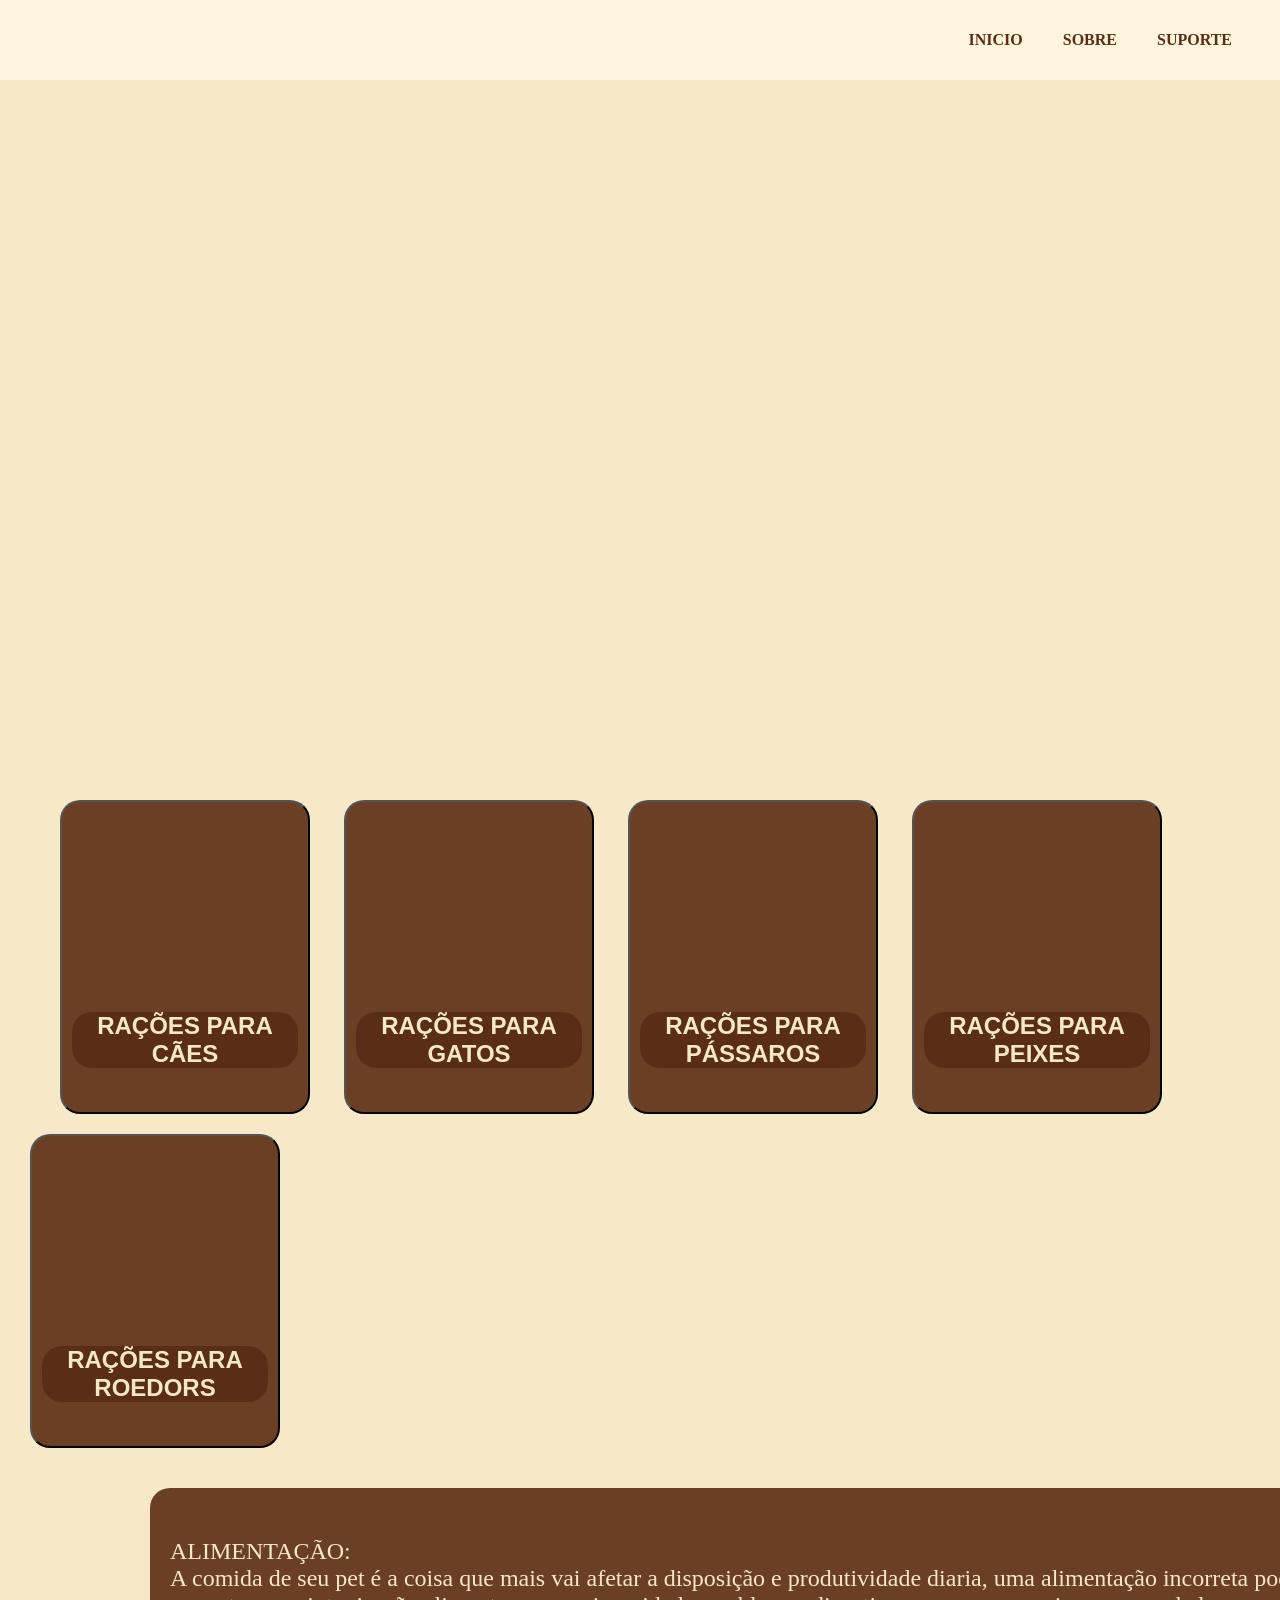
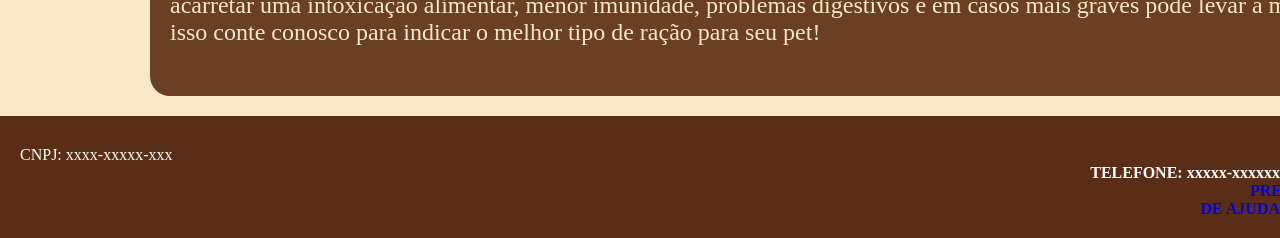
==== Cães.html @ 3ad49b36 "antes antes" ====
<!DOCTYPE html>
<html lang="en">
<head>
    <meta charset="UTF-8">
    <meta name="viewport" content="width=device-width, initial-scale=1.0">
    <title>PATAS & PELOS</title>
    <link rel="stylesheet" href="Ração.css">
</head>
<body>
<nav class="nav">
    <a href="http://127.0.0.1:5500/INDEX.HTML"><img src="IMG/LOGO.png" alt="" class="LOGO"></a>
    <ul class="nav-list">
        <a href="#" class="a">
            <li>
                <b>
                    INICIO
                </b>            
        </li>
    </a>
        <a href="#SOBRE" class="a">
            <li>
                <b>
            SOBRE
        </b> 
        </li>
    </a>
        <a href="#SUPORTE" class="a">
            <li>
                <b>
            SUPORTE
        </b> 
        </li>
    </a>
    </ul>
</nav>


    <div class="PRINCIPAL">

</div>
<section class="LINK">
<div>
    <a href="http://127.0.0.1:5500/C%C3%A3es.html"><button type="submit" class="ração"><h6>RAÇÕES PARA CÃES</h6></button></a>
    <a href="http://127.0.0.1:5500/gatos.html"><button type="submit" class="REMEDIOS"><h6>RAÇÕES PARA GATOS</h6></button></a>
    <a href="http://127.0.0.1:5500/passaros.html"><button type="submit" class="banho"><h6>RAÇÕES PARA PÁSSAROS</h6></button></a>
    <a href="http://127.0.0.1:5500/peixes.html"><button type="submit" class="tosa"><h6>RAÇÕES PARA PEIXES</h6></button></a>
    <a href="http://127.0.0.1:5500/roedores.html"><button type="submit" class="HOTEL"><h6>RAÇÕES PARA ROEDORS</h6></button></a> 
</div>

<section>
    <section class="comida">
        <div>
            ALIMENTAÇÃO: <br>
            A comida de seu pet é a coisa que mais vai afetar a disposição e produtividade diaria, uma alimentação incorreta pode acarretar uma intoxicação alimentar, menor imunidade, problemas digestivos e em casos mais graves pode levar a morte, por isso conte conosco para indicar o melhor tipo de ração para seu pet!
        </div>
</section>

<footer id="SUPORTE">
<P class="CNPJ">CNPJ:  xxxx-xxxxx-xxx</P>
<b class="TELEFONE">TELEFONE: xxxxx-xxxxxx</b> 
<a href="http://127.0.0.1:5500/c%20vira.html"><b class="ajuda">PRECISO DE AJUDA</b></a>
</footer>

</body>
</html>
---- Ração.css ----
*{
    margin: 0;
    padding: 0;
}

body{
    background-color: #F7E8C8;
}

.nav {
    background-color: #FFF5DF;
    height: 80px;
    width: 100%;
    display: flex;
    justify-content: flex-end;
    position: fixed;
    top: 0;
    z-index: 9;}

    .nav-list{
        display: flex;
        align-items: center;
        list-style: none;
        margin-right: 28px;
    }

    .a{
        text-decoration: none;
        color: #5A2E16;
        padding: 20px;
    }

    .a:hover{
        color: #C96A16;
        border: solid #B87900;
        border-radius: 200px;
    }

.PRINCIPAL{
    margin-top: 80px;
    padding: 350px;
    background-image: url(IMG/Rações_principal.jpg);
    background-size: 1640px 700px;
    background-repeat: no-repeat;
}

.PRINCIPAL button:hover{
    color: #000000;
}

.LOGO{
    background-repeat: no-repeat;
    margin-right: 1210px;
    justify-content:flex-start;
    height: 80px;
    width: 80px;
}

.link{
margin-left: 40px;
}

.ração{
    margin-top: 20px;
    margin-left: 60px;
    width: 250px;
    height: 250px;
    background-color: #6B3F24;
    padding-left: 10px;
    padding-right: 10px;    
    padding-top: 10px;
    padding-bottom: 300px;
    border-radius: 20px;
    background-image: url(IMG/Ração\ para\ cães.jpg);
    background-repeat: no-repeat;
    background-size: 246px 130px;
    margin-bottom: 20px;
}

.REMEDIOS{
    width: 250px;
    height: 250px;
    margin-left: 30px;
    background-color:#6B3F24;
    padding-left: 10px;
    padding-right: 10px;    
    padding-top: 10px;
    padding-bottom: 300px;
    border-radius: 20px;
    background-image: url(IMG/Ração\ para\ gatos.jpg);
    background-repeat: no-repeat;
    background-size: 246px 130px;
    margin-bottom: 20px;
}

.banho{
    width: 250px;
    height: 250px;
    margin-left: 30px;
    background-color:#6B3F24;
    padding-left: 10px;
    padding-right: 10px;    
    padding-top: 10px;
    padding-bottom: 300px;
    border-radius: 20px;
    background-image: url(IMG/Ração\ para\ passaros.jpg);
    background-repeat: no-repeat;
    background-size: 246px 130px;
    margin-bottom: 20px;
}

.tosa{
    width: 250px;
    height: 250px;
    margin-left: 30px;
    background-color: #6B3F24;
    padding-left: 10px;
    padding-right: 10px;    
    padding-top: 10px;
    padding-bottom: 300px;
    border-radius: 20px;
    background-image: url(IMG/Ração\ para\ raçaõ\ para\ peixes.jpg);
    background-repeat: no-repeat;
    background-size: 246px 130px;
    margin-bottom: 20px;
}

.HOTEL{
    width: 250px;
    height: 250px;
    margin-left: 30px;
    background-color: #6B3F24;
    padding-left: 10px;
    padding-right: 10px;    
    padding-top: 10px;
    padding-bottom: 300px;
    border-radius: 20px;
    background-image: url(IMG/Ração\ para\ roedores.jpg);
    background-repeat: no-repeat;
    background-size: 246px 130px;
    margin-bottom: 20px;
}

h6{
    margin-top: 200px;
    font-size: x-large;
    color: #F7E8C8;
    background-color:#5A2E16;
    border-radius: 20px;
}

footer{
    background-color: #5A2E16;
    color:#ffffff;
    padding-bottom: 20px;
    padding-top: 10px;
    text-align: end;
}

.TELEFONE {
    margin-left: 20px;
    text-align: start;
}

.CNPJ{
    margin-left: 20px;
    margin-top: 20px;
    text-align: start;
    font-style: bold;
}

.ajuda{
    margin-left: 1250px;
}

a {
    text-decoration: none;
}

.comida {
    font-size: x-large;
    color: #F7E8C8;;
    margin-top: 20px;
    margin-left: 150px;
    width: 1200px;
    background-color: #6B3F24;
    padding-left: 20px;
    padding-right: 20px;    
    padding-top: 50px;
    padding-bottom: 50px;
    border-radius: 20px;
    background-repeat: no-repeat;
    background-size: 100px 130px;
    margin-bottom: 20px;
}
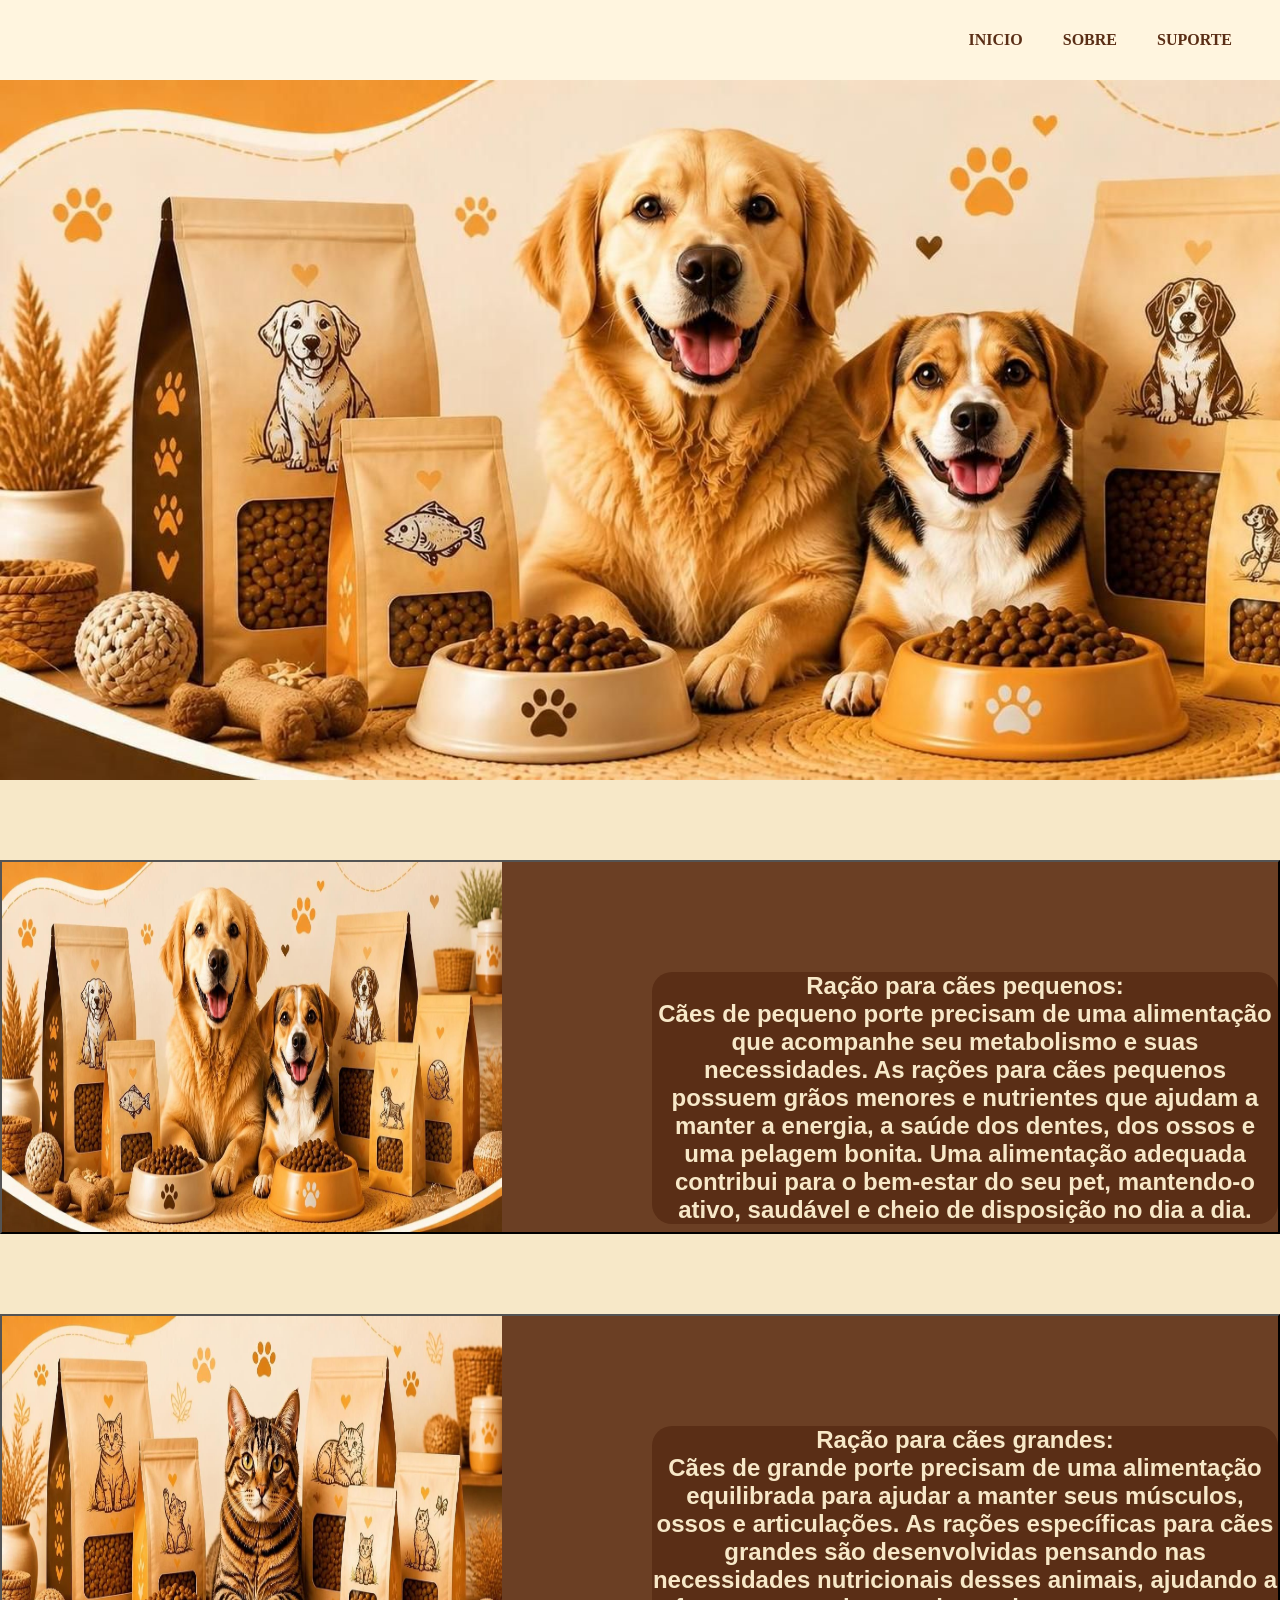
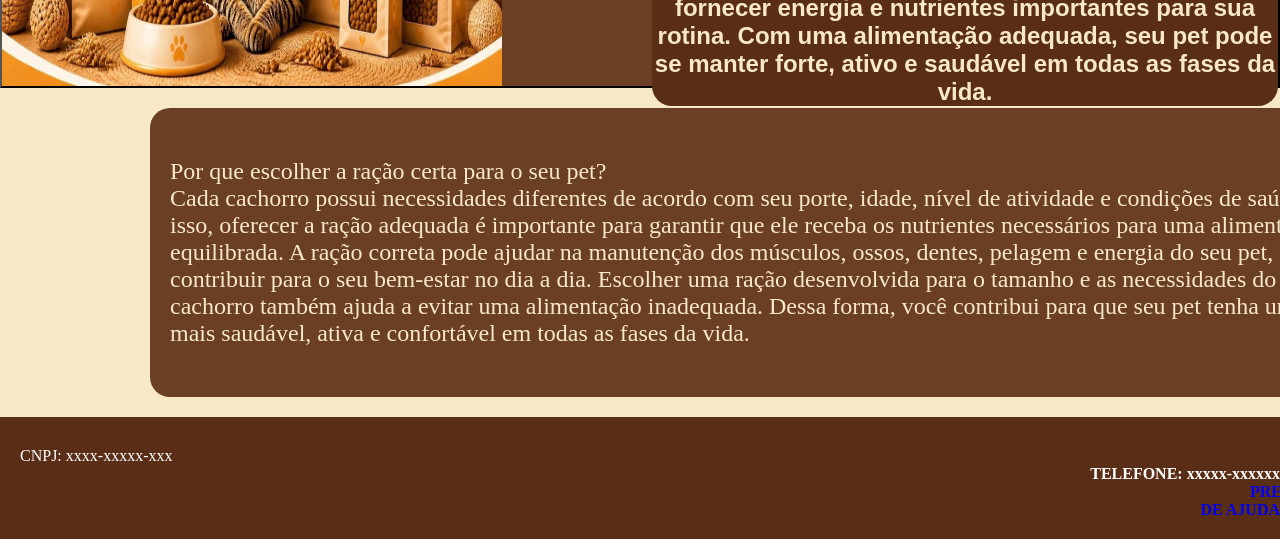
==== commit 53db9e33: "batata" ====
--- a/Cães.html
+++ b/Cães.html
@@ -4,7 +4,7 @@
     <meta charset="UTF-8">
     <meta name="viewport" content="width=device-width, initial-scale=1.0">
     <title>PATAS & PELOS</title>
-    <link rel="stylesheet" href="Ração.css">
+    <link rel="stylesheet" href="cãe.css">
 </head>
 <body>
 <nav class="nav">
@@ -40,19 +40,25 @@
 </div>
 <section class="LINK">
 <div>
-    <a href="http://127.0.0.1:5500/C%C3%A3es.html"><button type="submit" class="ração"><h6>RAÇÕES PARA CÃES</h6></button></a>
-    <a href="http://127.0.0.1:5500/gatos.html"><button type="submit" class="REMEDIOS"><h6>RAÇÕES PARA GATOS</h6></button></a>
-    <a href="http://127.0.0.1:5500/passaros.html"><button type="submit" class="banho"><h6>RAÇÕES PARA PÁSSAROS</h6></button></a>
-    <a href="http://127.0.0.1:5500/peixes.html"><button type="submit" class="tosa"><h6>RAÇÕES PARA PEIXES</h6></button></a>
-    <a href="http://127.0.0.1:5500/roedores.html"><button type="submit" class="HOTEL"><h6>RAÇÕES PARA ROEDORS</h6></button></a> 
+    <a href="http://127.0.0.1:5500/C%C3%A3es.html"><button type="submit" class="ração"><h6>
+        Ração para cães pequenos: <br>
+        Cães de pequeno porte precisam de uma alimentação que acompanhe seu metabolismo e suas necessidades. As rações para cães pequenos possuem grãos menores e nutrientes que ajudam a manter a energia, a saúde dos dentes, dos ossos e uma pelagem bonita. Uma alimentação adequada contribui para o bem-estar do seu pet, mantendo-o ativo, saudável e cheio de disposição no dia a dia.
+        
+        </h6></button></a>
+    <a href="http://127.0.0.1:5500/gatos.html"><button type="submit" class="REMEDIOS"><h6>
+         Ração para cães grandes: <br>
+        Cães de grande porte precisam de uma alimentação equilibrada para ajudar a manter seus músculos, ossos e articulações. As rações específicas para cães grandes são desenvolvidas pensando nas necessidades nutricionais desses animais, ajudando a fornecer energia e nutrientes importantes para sua rotina. Com uma alimentação adequada, seu pet pode se manter forte, ativo e saudável em todas as fases da vida.
+        
+        </h6></button></a>
 </div>
 
 <section>
     <section class="comida">
         <div>
-            ALIMENTAÇÃO: <br>
-            A comida de seu pet é a coisa que mais vai afetar a disposição e produtividade diaria, uma alimentação incorreta pode acarretar uma intoxicação alimentar, menor imunidade, problemas digestivos e em casos mais graves pode levar a morte, por isso conte conosco para indicar o melhor tipo de ração para seu pet!
-        </div>
+         Por que escolher a ração certa para o seu pet? <br>
+            Cada cachorro possui necessidades diferentes de acordo com seu porte, idade, nível de atividade e condições de saúde. Por isso, oferecer a ração adequada é importante para garantir que ele receba os nutrientes necessários para uma alimentação equilibrada. A ração correta pode ajudar na manutenção dos músculos, ossos, dentes, pelagem e energia do seu pet, além de contribuir para o seu bem-estar no dia a dia.
+            Escolher uma ração desenvolvida para o tamanho e as necessidades do seu cachorro também ajuda a evitar uma alimentação inadequada. Dessa forma, você contribui para que seu pet tenha uma rotina mais saudável, ativa e confortável em todas as fases da vida.
+            </div>
 </section>
 
 <footer id="SUPORTE">
--- a/cãe.css
+++ b/cãe.css
@@ -0,0 +1,141 @@
+*{
+    margin: 0;
+    padding: 0;
+}
+
+body{
+    background-color: #F7E8C8;
+}
+
+.nav {
+    background-color: #FFF5DF;
+    height: 80px;
+    width: 100%;
+    display: flex;
+    justify-content: flex-end;
+    position: fixed;
+    top: 0;
+    z-index: 9;}
+
+    .nav-list{
+        display: flex;
+        align-items: center;
+        list-style: none;
+        margin-right: 28px;
+    }
+
+    .a{
+        text-decoration: none;
+        color: #5A2E16;
+        padding: 20px;
+    }
+
+    .a:hover{
+        color: #C96A16;
+        border: solid #B87900;
+        border-radius: 200px;
+    }
+
+.PRINCIPAL{
+    margin-top: 80px;
+    padding: 350px;
+    background-image: url(IMG/Ração\ para\ cães.jpg);
+    background-size: 1640px 700px;
+    background-repeat: no-repeat;
+}
+
+.PRINCIPAL button:hover{
+    color: #000000;
+}
+
+.LOGO{
+    background-repeat: no-repeat;
+    margin-right: 1210px;
+    justify-content:flex-start;
+    height: 80px;
+    width: 80px;
+}
+
+.link{
+margin-left: 40px;
+}
+
+.ração{
+    margin-top: 80px;
+    height: 250px;
+    background-color: #6B3F24;   
+    padding-top: 10px;
+    padding-bottom: 360px;
+    background-image: url(IMG/Ração\ para\ cães.jpg);
+    background-repeat: no-repeat;
+    background-size: 500px 370px;
+    margin-bottom: 80px;
+    flex: 1;
+    display: flex;
+}
+
+.REMEDIOS{
+    height: 250px;
+    background-color:#6B3F24;   
+    padding-top: 10px;
+    padding-bottom: 360px;
+    background-image: url(IMG/Ração\ para\ gatos.jpg);
+    background-repeat: no-repeat;
+    background-size: 500px 370px;
+    flex: 1;
+    display: flex;
+}
+
+h6{
+    margin-top: 100px;
+    margin-left: 650px;
+    font-size: x-large;
+    color: #F7E8C8;
+    background-color:#5A2E16;
+    border-radius: 20px;
+}
+
+footer{
+    background-color: #5A2E16;
+    color:#ffffff;
+    padding-bottom: 20px;
+    padding-top: 10px;
+    text-align: end;
+}
+
+.TELEFONE {
+    margin-left: 20px;
+    text-align: start;
+}
+
+.CNPJ{
+    margin-left: 20px;
+    margin-top: 20px;
+    text-align: start;
+    font-style: bold;
+}
+
+.ajuda{
+    margin-left: 1250px;
+}
+
+a {
+    text-decoration: none;
+}
+
+.comida {
+    font-size: x-large;
+    color: #F7E8C8;;
+    margin-top: 20px;
+    margin-left: 150px;
+    width: 1200px;
+    background-color: #6B3F24;
+    padding-left: 20px;
+    padding-right: 20px;    
+    padding-top: 50px;
+    padding-bottom: 50px;
+    border-radius: 20px;
+    background-repeat: no-repeat;
+    background-size: 100px 130px;
+    margin-bottom: 20px;
+}
